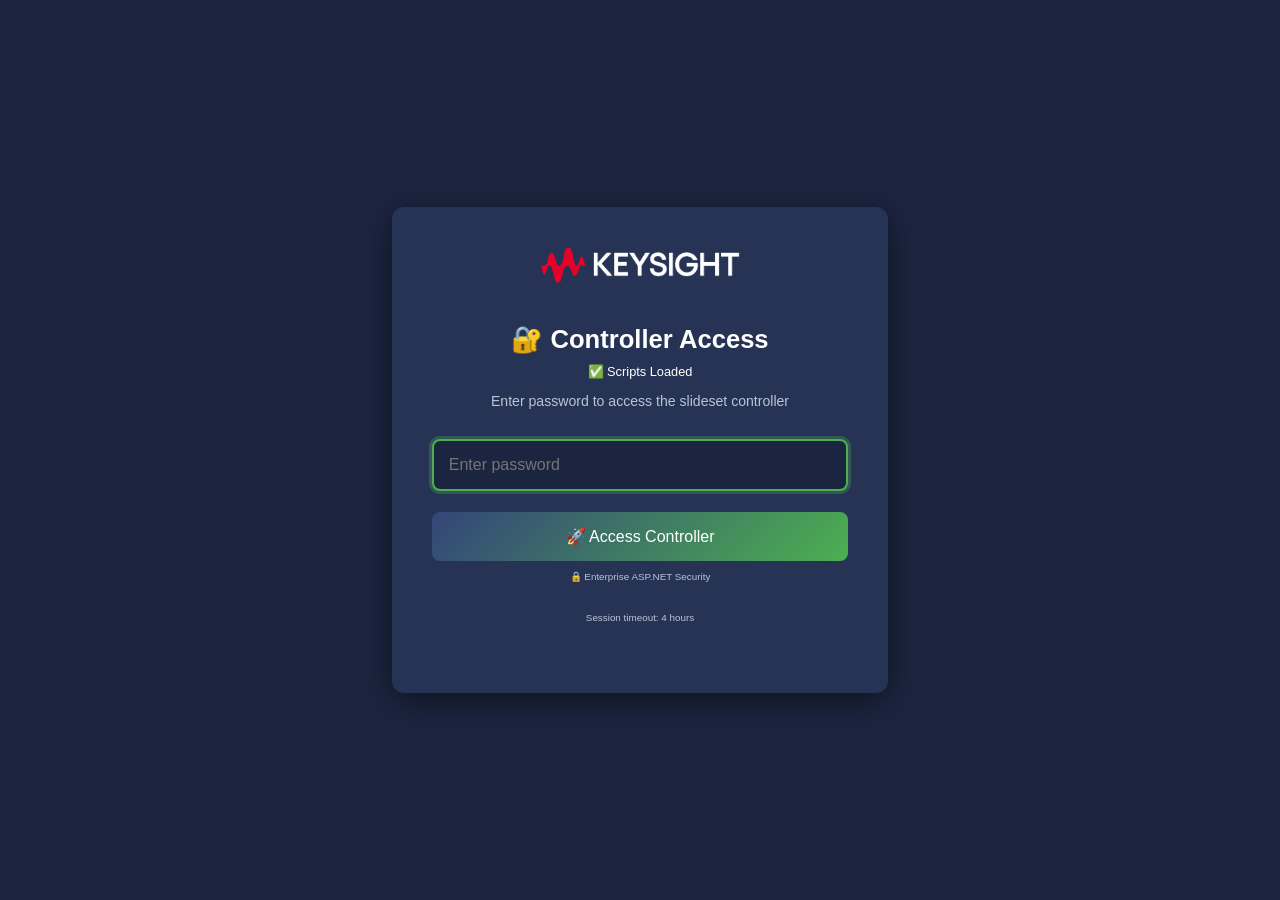
==== controller.html @ dbefb125 "testing 01" ====
<!DOCTYPE html>
<html lang="en">
<head>
    <meta charset="UTF-8">
    <meta name="viewport" content="width=device-width, initial-scale=1.0">
    <title>Production Controller</title>
    <link rel="icon" type="image/png" href="res/Keysight-Logo.png">
    <script>
        // EXTREME CACHE BUSTING - Generate unique timestamp for each resource
        const timestamp = Date.now();
        const version = 'EMERGENCY_' + timestamp;
        
        // Dynamically load CSS with timestamp
        const cssFiles = [
            'css/styles.css',
            'css/controller.css'
        ];
        cssFiles.forEach(file => {
            const link = document.createElement('link');
            link.rel = 'stylesheet';
            link.href = file + '?t=' + timestamp + '&nocache=' + Math.random();
            document.head.appendChild(link);
        });
    </script>
    <style>
        /* Authentication Modal Overlay */
        .auth-overlay {
            position: fixed;
            top: 0;
            left: 0;
            width: 100%;
            height: 100%;
            background: rgba(28, 37, 63, 0.95);
            backdrop-filter: blur(10px);
            display: flex;
            justify-content: center;
            align-items: center;
            z-index: 10000;
            transition: opacity 0.3s ease;
        }
        
        .auth-overlay.hidden {
            opacity: 0;
            pointer-events: none;
        }
        
        .auth-container {
            background-color: #263354;
            padding: 40px;
            border-radius: 12px;
            box-shadow: 0 8px 32px rgba(0, 0, 0, 0.5);
            text-align: center;
            min-width: 350px;
            max-width: 90vw;
            color: white;
            transform: scale(0.9);
            transition: transform 0.3s ease;
        }
        
        .auth-overlay:not(.hidden) .auth-container {
            transform: scale(1);
        }
        
        .auth-container .logo {
            width: 200px;
            margin-bottom: 20px;
        }
        
        .auth-container h1 {
            margin-bottom: 10px;
            color: #ffffff;
            font-size: 2em;
        }
        
        .auth-container p {
            margin-bottom: 30px;
            color: #b8c5d6;
            font-size: 1.1em;
        }
        
        .password-input {
            width: 100%;
            padding: 15px;
            margin-bottom: 20px;
            border: 2px solid #334579;
            border-radius: 8px;
            background-color: #1c253f;
            color: white;
            font-size: 16px;
            box-sizing: border-box;
        }
        
        .password-input:focus {
            outline: none;
            border-color: #4caf50;
            box-shadow: 0 0 0 3px rgba(76, 175, 80, 0.3);
        }
        
        .login-btn {
            width: 100%;
            padding: 15px;
            background: linear-gradient(135deg, #334579 0%, #4caf50 100%);
            color: white;
            border: none;
            border-radius: 8px;
            font-size: 16px;
            cursor: pointer;
            transition: all 0.3s ease;
        }
        
        .login-btn:hover {
            transform: translateY(-2px);
            box-shadow: 0 4px 12px rgba(76, 175, 80, 0.4);
        }
        
        .error-message {
            background-color: #e53e3e;
            color: white;
            padding: 12px;
            border-radius: 6px;
            margin-top: 15px;
            display: none;
        }
        
        /* Main controller should be hidden when not authenticated */
        .controller-content {
            opacity: 0;
            pointer-events: none;
            transition: opacity 0.3s ease;
        }
        
        .controller-content.authenticated {
            opacity: 1;
            pointer-events: auto;
        }
    </style>
    <script>
        // Global authentication variables
        const CONTROLLER_PASSWORD_HASH = 'db7592c22f958f782f80e3c1122a85eaf26fe077627db67ef2d830ed3cc98e89';
        const SESSION_DURATION = 4 * 60 * 60 * 1000; // 4 hours
    </script>
</head>
<body>
    <!-- Authentication Overlay Modal -->
    <div id="authOverlay" class="auth-overlay">
        <div class="auth-container">
            <img src="res/Keysight-Logo.png" alt="Keysight Logo" class="logo">
            <h1>🔐 Controller Access</h1>
        <div class="loading-status">🔄 Initializing...</div>
        
        <!-- Dynamic Script Loading with Extreme Cache Busting -->
        <script>
            // Load JavaScript files with extreme cache busting
            const scriptTimestamp = Date.now();
            const scripts = [
                'config.js',
                'js/data-manager-serverwide.js', 
                'js/controller.js'
            ];
            
            let loadedCount = 0;
            const totalScripts = scripts.length;
            
            scripts.forEach((src, index) => {
                const script = document.createElement('script');
                script.src = src + '?EMERGENCY_BUST=' + scriptTimestamp + '&rand=' + Math.random() + '&index=' + index;
                script.onload = () => {
                    loadedCount++;
                    console.log('✅ Loaded:', src);
                    if (loadedCount === totalScripts) {
                        document.querySelector('.loading-status').textContent = '✅ Scripts Loaded';
                    }
                };
                script.onerror = () => {
                    console.error('❌ FAILED to load: ' + src);
                };
                document.head.appendChild(script);
            });
        </script>
            <p>Enter password to access the slideset controller</p>
            
            <form id="authForm">
                <input type="password" id="passwordInput" class="password-input" 
                       placeholder="Enter password" required autocomplete="current-password">
                <button type="submit" class="login-btn">🚀 Access Controller</button>
            </form>
            
            <div id="errorMessage" class="error-message"></div>
            
            <div style="margin-top: 0.6vw; font-size: 0.7vw; color: #8a94a6;">
                <p>🔒 Enterprise ASP.NET Security</p>
                <p>Session timeout: 4 hours</p>
            </div>
        </div>
    </div>

    <!-- Main Controller Content (hidden until authenticated) -->
    <div id="controllerContent" class="controller-content">
        <!-- Authentication Header -->
        <div class="auth-header">
            <div id="authStatus">
                <span id="authMessage">🔒 Not Authenticated</span>
            </div>
            <button id="logout-btn" onclick="logout()">Logout</button>
        </div>

        <div id="controller-container">
        <!-- Row 1, Col 1: Production Area Status Controller -->
        <div class="column" data-grid-row="1" data-grid-column="1">
            <h2>Production Area Status</h2>
            <div class="status-grid">
                <!-- ...status items as before... -->
                <div class="status-item">
                    <div class="toggle-container" data-area="thinfilm"><div class="toggle-switch"></div></div><label for="thinfilm-toggle">Thinfilm</label>
                </div>
                <div class="status-item">
                    <div class="toggle-container" data-area="thickfilm"><div class="toggle-switch"></div></div><label for="thickfilm-toggle">Thickfilm</label>
                </div>
                <div class="status-item">
                    <div class="toggle-container" data-area="laser"><div class="toggle-switch"></div></div><label for="laser-toggle">Laser</label>
                </div>
                <div class="status-item">
                    <div class="toggle-container" data-area="furnace"><div class="toggle-switch"></div></div><label for="furnace-toggle">Furnace</label>
                </div>
                <div class="status-item">
                    <div class="toggle-container" data-area="die-attach"><div class="toggle-switch"></div></div><label for="die-attach-toggle">Die Attach</label>
                </div>
                <div class="status-item">
                    <div class="toggle-container" data-area="wire-bond"><div class="toggle-switch"></div></div><label for="wire-bond-toggle">Wire Bond</label>
                </div>
                <div class="status-item">
                    <div class="toggle-container" data-area="test"><div class="toggle-switch"></div></div><label for="test-toggle">Test</label>
                </div>
                <div class="status-item">
                    <div class="toggle-container" data-area="probes-smt"><div class="toggle-switch"></div></div><label for="probes-smt-toggle">Probes & SMT</label>
                </div>
                <div class="status-item">
                    <div class="toggle-container" data-area="kitting-packaging"><div class="toggle-switch"></div></div><label for="kitting-packaging-toggle">Kitting & Pkg.</label>
                </div>
                <div class="status-item">
                    <div class="toggle-container" data-area="grind"><div class="toggle-switch"></div></div><label for="grind-toggle">Grind</label>
                </div>
                <div class="status-item">
                    <div class="toggle-container" data-area="tvac"><div class="toggle-switch"></div></div><label for="tvac-toggle">TVAC (Calpod)</label>
                </div>
                <div class="status-item">
                    <div class="toggle-container" data-area="failure-analysis"><div class="toggle-switch"></div></div><label for="failure-analysis-toggle">FA / II</label>
                </div>
                <div class="status-item">
                    <div class="toggle-container" data-area="stockroom"><div class="toggle-switch"></div></div><label for="stockroom-toggle">Stockroom</label>
                </div>
                <div class="status-item">
                    <div class="toggle-container" data-area="tpfc"><div class="toggle-switch"></div></div><label for="tpfc-toggle">TPFC (Model Ship)</label>
                </div>
            </div>
        </div>

        <!-- Row 1, Col 2: Slide Control -->
        <div class="column" data-grid-row="1" data-grid-column="2">
            <h2>Slide Control</h2>
            <div style="display: grid; grid-template-columns: 1fr 1fr; grid-template-rows: 1fr 1fr; gap: 0.3vw; margin-bottom: 0.3vw;">
                <div>
                    <label for="text-duration">Quality Slide Duration:</label>
                    <input type="number" id="text-duration" value="5" min="1" style="width: 100%;">
                </div>
                <div>
                    <label for="plot-duration">Plot Slide Duration:</label>
                    <input type="number" id="plot-duration" value="15" min="1" style="width: 100%;">
                </div>
                <div>
                    <label for="notes-duration">Announcement Slide Duration:</label>
                    <input type="number" id="notes-duration" value="10" min="1" style="width: 100%;">
                </div>
                <div>
                    <label for="commit-duration">Commits Slide Duration:</label>
                    <input type="number" id="commit-duration" value="10" min="1" style="width: 100%;">
                </div>
            </div>
            <div style="display: flex; gap: 0.3vw; justify-content: center;">
                <button id="update-settings">Update Settings</button>
            </div>
        </div>

        <!-- Row 1, Col 3: Announcements -->
        <div class="column" data-grid-row="1" data-grid-column="3">
            <h2>Announcements</h2>
            <!-- Toolbar for rich text editing -->
            <div id="rich-text-toolbar">
                <button type="button" onclick="document.execCommand('bold')"><b>B</b></button>
                <button type="button" onclick="document.execCommand('italic')"><i>I</i></button>
                <button type="button" onclick="document.execCommand('underline')"><u>U</u></button>
                <select id="font-size-selector" style="margin-left: 1vw;">
                    <option value="36pt">36pt</option>
                    <option value="48pt">48pt</option>
                    <option value="72pt">72pt</option>
                    <option value="128pt">128pt</option>
                </select>
                <input type="color" id="font-color-selector" value="#E61515" style="width: 2.6vw; height: 1.9vw; vertical-align: middle;">
                <button type="button" onclick="document.execCommand('insertUnorderedList')" style="margin-left: 1vw;">• List</button>
                <button type="button" onclick="document.execCommand('insertOrderedList')">1. List</button>
            </div>
            <!-- Content-editable div for rich text input -->
            <div id="notes-input" contenteditable="true">
                Enter announcements here...
            </div>
            <br>
            <button id="clear-notes" style="margin:0 0.3vw 0 0.1vw;">Clear Announcements</button>
            <button id="update-notes">Update Announcements</button>
        </div>

        <!-- Row 2, Col 1: One Lean Idea (OLI) -->
        <div class="column" data-grid-row="2" data-grid-column="1">
            <h2>One Lean Idea (OLI)</h2>
            <div style="margin-bottom: 0.3vw;">
                <label for="oli-annual-goal" style="font-weight: bold;">Annual Goal:</label>
                <input type="number" id="oli-annual-goal" style="width: 100%; margin-top: 0.1vw; margin-bottom: 0.2vw;">
            </div>
            <div style="display: grid; grid-template-columns: 1fr 1fr; gap: 0.2vw;">
                <div>
                    <label for="oli-q1">Q1 Accomplishment:</label>
                    <input type="number" id="oli-q1" style="width: 100%; margin-top: 0.1vw;">
                </div>
                <div>
                    <label for="oli-q2">Q2 Accomplishment:</label>
                    <input type="number" id="oli-q2" style="width: 100%; margin-top: 0.1vw;">
                </div>
                <div>
                    <label for="oli-q3">Q3 Accomplishment:</label>
                    <input type="number" id="oli-q3" style="width: 100%; margin-top: 0.1vw;">
                </div>
                <div>
                    <label for="oli-q4">Q4 Accomplishment:</label>
                    <input type="number" id="oli-q4" style="width: 100%; margin-top: 0.1vw;">
                </div>
            </div>
            <div style="width: 100%; display: flex; justify-content: center; margin-top: 0.3vw;">
                <button id="update-oli">Update OLI</button>
            </div>
        </div>
        <!-- Row 2, Col 2: Plot Data Table -->
        <div class="column" data-grid-row="2" data-grid-column="2" style="overflow-y: auto; height: 100%;">
            <h2 style="margin-bottom: 0.2vw;">Absorption Data</h2>
            <div style="display: flex; gap: 0.2vw; margin-bottom: 0.1vw;">
                <button id="add-plot-row">Add Row</button>
                <button id="delete-plot-row">Delete Row</button>
            </div>
            <table id="plot-data-table" border="1" style="width:100%;">
                <thead>
                    <tr>
                        <th>Day</th>
                        <th>Cleanroom</th>
                        <th>SMT</th>
                        <th>CSTC</th>
                    </tr>
                </thead>
                <tbody contenteditable="true">
                    <tr>
                        <td>1</td>
                        <td>85</td>
                        <td>90</td>
                        <td>80</td>
                    </tr>
                    <tr>
                        <td>2</td>
                        <td>87</td>
                        <td>92</td>
                        <td>82</td>
                    </tr>
                    <tr>
                        <td>3</td>
                        <td>89</td>
                        <td>94</td>
                        <td>84</td>
                    </tr>
                    <tr>
                        <td>4</td>
                        <td>91</td>
                        <td>96</td>
                        <td>86</td>
                    </tr>
                    <tr>
                        <td>5</td>
                        <td>93</td>
                        <td>98</td>
                        <td>88</td>
                    </tr>
                    <tr>
                        <td>6</td>
                        <td>95</td>
                        <td>100</td>
                        <td>90</td>
                    </tr>
                    <tr>
                        <td>7</td>
                        <td>97</td>
                        <td>102</td>
                        <td>92</td>
                    </tr>
                    <tr>
                        <td>8</td>
                        <td>99</td>
                        <td>104</td>
                        <td>94</td>
                    </tr>
                    <tr>
                        <td>9</td>
                        <td>101</td>
                        <td>106</td>
                        <td>96</td>
                    </tr>
                </tbody>
            </table>
            <div style="width: 100%; display: flex; justify-content: center; margin-top: 0.2vw;">
                <button id="update-plot-data">Update Plot Data</button>
            </div>
        </div>
        <!-- Row 2, Col 3: User-modifiable table -->
        <div class="column" data-grid-row="2" data-grid-column="3" style="overflow-y: auto; height: 100%;">
            <h2 style="margin-bottom: 0.2vw;">Commits</h2>
            <div style="display: flex; gap: 0.2vw; margin-bottom: 0.1vw;">
                <button id="add-row">Add Row</button>
                <button id="delete-row">Delete Row</button>
            </div>
            <table id="user-table" border="1" style="width:100%;">
                <thead>
                    <tr>
                        <th>Part #</th>
                        <th>Qty.</th>
                        <th>Date</th>
                        <th>Location</th>
                    </tr>
                </thead>
                <tbody contenteditable="true">
                    <tr>
                        <td>PP0004A-F6</td>
                        <td>10</td>
                        <td>8/19</td>
                        <td>Test</td>
                    </tr>
                    <tr>
                        <td>DP0010A-F6</td>
                        <td>7</td>
                        <td>8/19</td>
                        <td>Test</td>
                    </tr>
                    <tr>
                        <td>N7024A-F6</td>
                        <td>10</td>
                        <td>8/23</td>
                        <td>Final Package</td>
                    </tr>
                    <tr>
                        <td>N5426-60020</td>
                        <td>40</td>
                        <td>8/23</td>
                        <td>Kitting</td>
                    </tr>
                    <tr>
                        <td>N5381-60030</td>
                        <td>40</td>
                        <td>8/23</td>
                        <td>Kitting</td>
                    </tr>
                    <tr>
                        <td>MX0106-60001</td>
                        <td>10</td>
                        <td>8/23</td>
                        <td>Assembly</td>
                    </tr>
                    <tr>
                        <td>E2678-60020</td>
                        <td>20</td>
                        <td>8/23</td>
                        <td>Final Package</td>
                    </tr>
                </tbody>
            </table>
            <div style="width: 100%; display: flex; justify-content: center; margin-top: 0.2vw;">
                <button id="update-commits">Update Commits Table</button>
            </div>
        </div>
        </div> <!-- End of controller-container -->
    </div> <!-- End of controllerContent -->
    
    <script>
        // Integrated Authentication & Controller Management
        class IntegratedController {
            constructor() {
                this.authOverlay = document.getElementById('authOverlay');
                this.controllerContent = document.getElementById('controllerContent');
                this.authMessage = document.getElementById('authMessage');
                this.isInitialized = false; // Flag to prevent duplicate initialization
                
                this.init();
            }
            
            init() {
                this.setupEventListeners();
                this.checkAuthentication();
                this.updateAuthStatus();
                
                // Focus password input when overlay is shown
                this.authOverlay.querySelector('#passwordInput').focus();
            }
            
            setupEventListeners() {
                // Authentication form submission
                document.getElementById('authForm').addEventListener('submit', (e) => {
                    e.preventDefault();
                    this.handleLogin();
                });
                
                // Check authentication periodically
                setInterval(() => {
                    this.checkAuthentication();
                    this.updateAuthStatus();
                }, 30000); // Check every 30 seconds
            }
            
            async handleLogin() {
                const password = document.getElementById('passwordInput').value;
                const errorDiv = document.getElementById('errorMessage');
                
                try {
                    errorDiv.style.display = 'none';
                    
                    // Hash the password
                    const passwordHash = await this.hashPassword(password);
                    
                    if (passwordHash === CONTROLLER_PASSWORD_HASH) {
                        // Secure ASP.NET authentication only
                        if (window.DataManager) {
                            try {
                                const secureResult = await window.DataManager.authenticate(password);
                                if (secureResult.success) {
                                    this.showController();
                                    this.updateAuthStatus();
                                    
                                    // Clear password input
                                    document.getElementById('passwordInput').value = '';
                                } else {
                                    throw new Error(secureResult.message || 'Authentication failed');
                                }
                            } catch (secureError) {
                                console.error('🚫 Secure authentication failed:', secureError.message);
                                throw new Error(secureError.message || 'Server authentication failed');
                            }
                        } else {
                            throw new Error('DataManager not available - server required');
                        }
                        
                    } else {
                        throw new Error('Incorrect password');
                    }
                    
                } catch (error) {
                    console.error('Authentication failed:', error);
                    this.showError(error.message || 'Authentication failed');
                    document.getElementById('passwordInput').value = '';
                    document.getElementById('passwordInput').focus();
                }
            }
            
            checkAuthentication() {
                // Check secure authentication first
                if (window.DataManager && window.DataManager.isAuthenticated()) {
                    this.showController();
                    return true;
                }
                
                // Check legacy authentication
                const authData = sessionStorage.getItem('authSession');
                if (!authData) {
                    this.showLogin();
                    return false;
                }
                
                try {
                    const auth = JSON.parse(authData);
                    const now = Date.now();
                    
                    if (!auth.authenticated || !auth.timestamp) {
                        throw new Error('Invalid auth data');
                    }
                    
                    if (now - auth.timestamp > SESSION_DURATION) {
                        throw new Error('Session expired');
                    }
                    
                    this.showController();
                    return true;
                    
                } catch (error) {
                    console.log('Authentication check failed:', error.message);
                    sessionStorage.removeItem('authSession');
                    this.showLogin();
                    return false;
                }
            }
            
            showLogin() {
                this.authOverlay.classList.remove('hidden');
                this.controllerContent.classList.remove('authenticated');
                setTimeout(() => {
                    document.getElementById('passwordInput').focus();
                }, 300);
            }
            
            showController() {
                this.authOverlay.classList.add('hidden');
                this.controllerContent.classList.add('authenticated');
                
                // Initialize controller data after authentication with small delay (only once)
                if (!this.isInitialized) {
                    this.isInitialized = true;
                    setTimeout(() => {
                        if (window.initializeController) {
                            window.initializeController().catch(error => {
                                console.error('Failed to initialize controller after authentication:', error);
                                this.isInitialized = false; // Reset flag on error to allow retry
                            });
                        }
                    }, 100); // Small delay to ensure authentication state is fully established
                }
            }
            
            showError(message) {
                const errorDiv = document.getElementById('errorMessage');
                errorDiv.textContent = message;
                errorDiv.style.display = 'block';
                
                // Hide error after 5 seconds
                setTimeout(() => {
                    errorDiv.style.display = 'none';
                }, 5000);
            }
            
            updateAuthStatus() {
                const messageSpan = this.authMessage;
                
                // Check secure authentication only
                if (window.DataManager && window.DataManager.isAuthenticated()) {
                    const authStatus = window.DataManager.getAuthStatus();
                    // Clean authentication method string for display
                    let displayMethod = authStatus.method;
                    if (authStatus.method === 'aspnet_server_session') {
                        displayMethod = 'ASP.NET Server-Wide Storage';
                    } else if (authStatus.method === 'aspnet_application_state') {
                        displayMethod = 'Server-Wide Persistent Storage';
                    }
                    messageSpan.textContent = `🔓 Authenticated (${displayMethod})`;
                    messageSpan.style.color = '#4caf50';
                    console.log('Authentication status:', authStatus);
                } else {
                    messageSpan.textContent = '🔒 Not Authenticated';
                    messageSpan.style.color = '#f44336';
                }
            }
            
            async hashPassword(password) {
                const encoder = new TextEncoder();
                const data = encoder.encode(password);
                const hashBuffer = await crypto.subtle.digest('SHA-256', data);
                const hashArray = Array.from(new Uint8Array(hashBuffer));
                return hashArray.map(b => b.toString(16).padStart(2, '0')).join('');
            }
        }
        
        // Global logout function for the logout button
        function logout() {
            if (window.DataManager) {
                window.DataManager.logout();
            }
            console.log('Logged out - all sessions cleared');
            
            // Reset initialization flag
            if (window.controller) {
                window.controller.isInitialized = false;
            }
            
            // Reinitialize to show login
            window.controller.checkAuthentication();
            window.controller.updateAuthStatus();
        }
        
        // Initialize the integrated controller
        document.addEventListener('DOMContentLoaded', function() {
            window.controller = new IntegratedController();
            
            // Helper function to generate password hash (for admin use)
            // Open browser console and run: generateHash('your-new-password')
            window.generateHash = async (pwd) => {
                const hash = await window.controller.hashPassword(pwd);
                console.log('Hash for "' + pwd + '":', hash);
                return hash;
            };
        });
    </script>
</body>
</html>
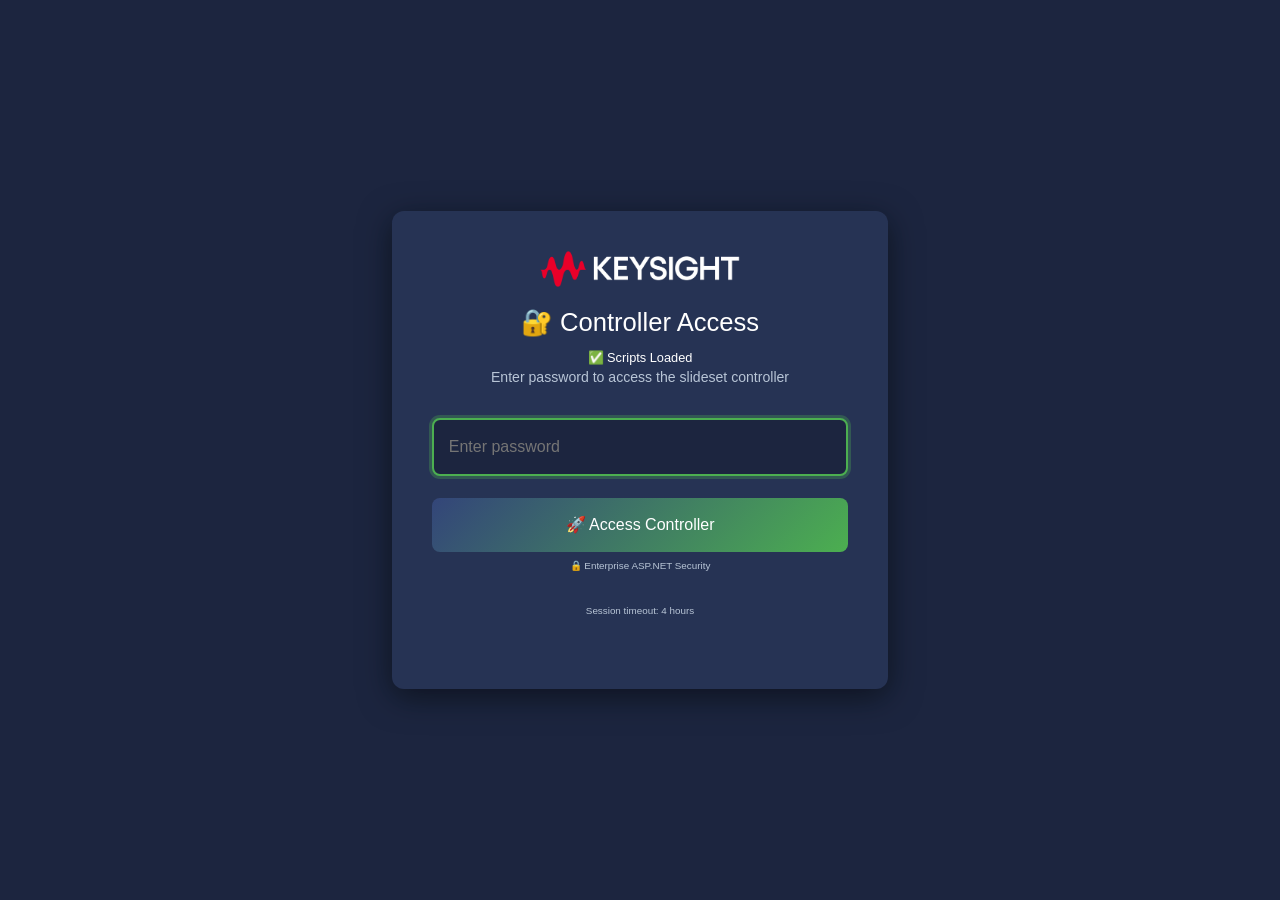
==== commit 16eccd31: "Refactor controller UI with Bootstrap layout, forms, and card structure" ====
--- a/controller.html
+++ b/controller.html
@@ -5,9 +5,18 @@
     <meta name="viewport" content="width=device-width, initial-scale=1.0">
     <title>Production Controller</title>
     <link rel="icon" type="image/png" href="res/Keysight-Logo.png">
+
+    
+    <link href="https://cdn.jsdelivr.net/npm/bootstrap@5.3.3/dist/css/bootstrap.min.css" rel="stylesheet">
     <script>
-        // EXTREME CACHE BUSTING - Generate unique timestamp for each resource
+        // ====== WHAT THIS DOES ======
+        // Dynamically loads CSS files with a timestamp
+
+        // ====== WHY ======
+        // Prevents browser from using old cached CSS
+
         const timestamp = Date.now();
+        
         const version = 'EMERGENCY_' + timestamp;
         
         // Dynamically load CSS with timestamp
@@ -15,13 +24,19 @@
             'css/styles.css',
             'css/controller.css'
         ];
+
+        // Loop through each CSS file and attach it to the page
         cssFiles.forEach(file => {
             const link = document.createElement('link');
             link.rel = 'stylesheet';
+
+            // Add unique query string to force refresh
             link.href = file + '?t=' + timestamp + '&nocache=' + Math.random();
+
             document.head.appendChild(link);
         });
     </script>
+
     <style>
         /* Authentication Modal Overlay */
         .auth-overlay {
@@ -36,7 +51,7 @@
             justify-content: center;
             align-items: center;
             z-index: 10000;
-            transition: opacity 0.3s ease;
+            transition: opacity 0s ease;
         }
         
         .auth-overlay.hidden {
@@ -54,7 +69,7 @@
             max-width: 90vw;
             color: white;
             transform: scale(0.9);
-            transition: transform 0.3s ease;
+            transition: transform 0s ease;
         }
         
         .auth-overlay:not(.hidden) .auth-container {
@@ -126,7 +141,7 @@
         .controller-content {
             opacity: 0;
             pointer-events: none;
-            transition: opacity 0.3s ease;
+            transition: opacity 0s ease;
         }
         
         .controller-content.authenticated {
@@ -134,18 +149,25 @@
             pointer-events: auto;
         }
     </style>
+
     <script>
         // Global authentication variables
         const CONTROLLER_PASSWORD_HASH = 'db7592c22f958f782f80e3c1122a85eaf26fe077627db67ef2d830ed3cc98e89';
         const SESSION_DURATION = 4 * 60 * 60 * 1000; // 4 hours
     </script>
 </head>
+
 <body>
+    <!-- Full-screen login overlay -->
     <!-- Authentication Overlay Modal -->
     <div id="authOverlay" class="auth-overlay">
+
         <div class="auth-container">
+            <!-- Logo -->
             <img src="res/Keysight-Logo.png" alt="Keysight Logo" class="logo">
+           
             <h1>🔐 Controller Access</h1>
+
         <div class="loading-status">🔄 Initializing...</div>
         
         <!-- Dynamic Script Loading with Extreme Cache Busting -->
@@ -178,13 +200,18 @@
             });
         </script>
             <p>Enter password to access the slideset controller</p>
-            
+            <!-- Login form -->
             <form id="authForm">
+
+                <!-- Password input -->
                 <input type="password" id="passwordInput" class="password-input" 
                        placeholder="Enter password" required autocomplete="current-password">
+
+                <!-- Submit button -->
                 <button type="submit" class="login-btn">🚀 Access Controller</button>
             </form>
             
+            <!-- Error message area -->
             <div id="errorMessage" class="error-message"></div>
             
             <div style="margin-top: 0.6vw; font-size: 0.7vw; color: #8a94a6;">
@@ -194,10 +221,13 @@
         </div>
     </div>
 
+    
     <!-- Main Controller Content (hidden until authenticated) -->
     <div id="controllerContent" class="controller-content">
+
         <!-- Authentication Header -->
         <div class="auth-header">
+
             <div id="authStatus">
                 <span id="authMessage">🔒 Not Authenticated</span>
             </div>
@@ -205,10 +235,14 @@
         </div>
 
         <div id="controller-container">
+
         <!-- Row 1, Col 1: Production Area Status Controller -->
-        <div class="column" data-grid-row="1" data-grid-column="1">
-            <h2>Production Area Status</h2>
-            <div class="status-grid">
+        <div class="column card" data-grid-row="1" data-grid-column="1">
+            <div class="card-header">
+                <h2>Production Area Status</h2>
+            </div>
+
+            <div class="status-grid card-body">
                 <!-- ...status items as before... -->
                 <div class="status-item">
                     <div class="toggle-container" data-area="thinfilm"><div class="toggle-switch"></div></div><label for="thinfilm-toggle">Thinfilm</label>
@@ -253,69 +287,90 @@
                     <div class="toggle-container" data-area="tpfc"><div class="toggle-switch"></div></div><label for="tpfc-toggle">TPFC (Model Ship)</label>
                 </div>
             </div>
+
         </div>
 
         <!-- Row 1, Col 2: Slide Control -->
-        <div class="column" data-grid-row="1" data-grid-column="2">
-            <h2>Slide Control</h2>
-            <div style="display: grid; grid-template-columns: 1fr 1fr; grid-template-rows: 1fr 1fr; gap: 0.3vw; margin-bottom: 0.3vw;">
-                <div>
-                    <label for="text-duration">Quality Slide Duration:</label>
+        <div class="column card" data-grid-row="1" data-grid-column="2">
+            <div class="card-header">
+                <h2>Slide Control</h2>
+            </div>
+
+            <div style="display: grid; grid-template-columns: 1fr 1fr; grid-template-rows: 1fr 1fr; gap: 0.3vw; margin-bottom: 0.3vw;" class="card-body">
+                <div>
+                    <label for="text-duration" class="form-label">Quality Slide Duration:</label>
                     <input type="number" id="text-duration" value="5" min="1" style="width: 100%;">
                 </div>
                 <div>
-                    <label for="plot-duration">Plot Slide Duration:</label>
+                    <label for="plot-duration" class="form-label">Plot Slide Duration:</label>
                     <input type="number" id="plot-duration" value="15" min="1" style="width: 100%;">
                 </div>
                 <div>
-                    <label for="notes-duration">Announcement Slide Duration:</label>
+                    <label for="notes-duration" class="form-label">Announcement Slide Duration:</label>
                     <input type="number" id="notes-duration" value="10" min="1" style="width: 100%;">
                 </div>
                 <div>
-                    <label for="commit-duration">Commits Slide Duration:</label>
+                    <label for="commit-duration" class="form-label">Commits Slide Duration:</label>
                     <input type="number" id="commit-duration" value="10" min="1" style="width: 100%;">
                 </div>
             </div>
-            <div style="display: flex; gap: 0.3vw; justify-content: center;">
+
+            <div class="card-footer">
                 <button id="update-settings">Update Settings</button>
             </div>
         </div>
 
         <!-- Row 1, Col 3: Announcements -->
-        <div class="column" data-grid-row="1" data-grid-column="3">
-            <h2>Announcements</h2>
+        <div class="column card" data-grid-row="1" data-grid-column="3">
+
+            <div class="card-header">
+                <h2>Announcements</h2>
+            </div>
             <!-- Toolbar for rich text editing -->
-            <div id="rich-text-toolbar">
-                <button type="button" onclick="document.execCommand('bold')"><b>B</b></button>
-                <button type="button" onclick="document.execCommand('italic')"><i>I</i></button>
-                <button type="button" onclick="document.execCommand('underline')"><u>U</u></button>
-                <select id="font-size-selector" style="margin-left: 1vw;">
-                    <option value="36pt">36pt</option>
-                    <option value="48pt">48pt</option>
-                    <option value="72pt">72pt</option>
-                    <option value="128pt">128pt</option>
-                </select>
-                <input type="color" id="font-color-selector" value="#E61515" style="width: 2.6vw; height: 1.9vw; vertical-align: middle;">
-                <button type="button" onclick="document.execCommand('insertUnorderedList')" style="margin-left: 1vw;">• List</button>
-                <button type="button" onclick="document.execCommand('insertOrderedList')">1. List</button>
-            </div>
-            <!-- Content-editable div for rich text input -->
-            <div id="notes-input" contenteditable="true">
-                Enter announcements here...
-            </div>
-            <br>
-            <button id="clear-notes" style="margin:0 0.3vw 0 0.1vw;">Clear Announcements</button>
-            <button id="update-notes">Update Announcements</button>
+            <div class="card-body">
+
+                <div id="rich-text-toolbar">
+                    <button type="button" onclick="document.execCommand('bold')" class="btn btn-primary"><b>B</b></button>
+                    <button type="button" onclick="document.execCommand('italic')" class="btn btn-primary"><i>I</i></button>
+                    <button type="button" onclick="document.execCommand('underline')" class="btn btn-primary"><u>U</u></button>
+                    <select id="font-size-selector">
+                        <option value="36pt">36pt</option>
+                        <option value="48pt">48pt</option>
+                        <option value="72pt">72pt</option>
+                        <option value="128pt">128pt</option>
+                    </select>
+                    <input type="color" id="font-color-selector" value="#E61515" class="btn btn-primary">
+                    <button type="button" onclick="document.execCommand('insertUnorderedList')"class="btn btn-primary">• List</button>
+                    <button type="button" onclick="document.execCommand('insertOrderedList')" class="btn btn-primary"  >1. List</button>
+                </div>
+
+                <!-- Content-editable div for rich text input -->
+                <div id="notes-input" contenteditable="true" class="form-control">
+                    Enter announcements here...
+                </div>
+
+            </div>
+
+            <div class="card-footer">
+                <button id="clear-notes" class="">Clear Announcements</button>
+                <button id="update-notes" class="">Update Announcements</button>
+            </div>
+
         </div>
 
         <!-- Row 2, Col 1: One Lean Idea (OLI) -->
-        <div class="column" data-grid-row="2" data-grid-column="1">
-            <h2>One Lean Idea (OLI)</h2>
-            <div style="margin-bottom: 0.3vw;">
-                <label for="oli-annual-goal" style="font-weight: bold;">Annual Goal:</label>
-                <input type="number" id="oli-annual-goal" style="width: 100%; margin-top: 0.1vw; margin-bottom: 0.2vw;">
-            </div>
-            <div style="display: grid; grid-template-columns: 1fr 1fr; gap: 0.2vw;">
+        <div class="column card" data-grid-row="2" data-grid-column="1">
+            <div class="card-header">
+                <h2>One Lean Idea (OLI)</h2>
+            </div>
+
+            <div class="card-body">
+                <div>
+                    <label for="oli-annual-goal" style="font-weight: bold;">Annual Goal:</label>
+                    <input type="number" id="oli-annual-goal" style="width: 100%;">
+                </div>
+
+                <div style="display: grid; grid-template-columns: 1fr 1fr; gap: 0.2vw;">
                 <div>
                     <label for="oli-q1">Q1 Accomplishment:</label>
                     <input type="number" id="oli-q1" style="width: 100%; margin-top: 0.1vw;">
@@ -333,17 +388,28 @@
                     <input type="number" id="oli-q4" style="width: 100%; margin-top: 0.1vw;">
                 </div>
             </div>
-            <div style="width: 100%; display: flex; justify-content: center; margin-top: 0.3vw;">
+            
+            </div>
+
+
+            <div class="card-footer">
                 <button id="update-oli">Update OLI</button>
             </div>
+
         </div>
+
         <!-- Row 2, Col 2: Plot Data Table -->
-        <div class="column" data-grid-row="2" data-grid-column="2" style="overflow-y: auto; height: 100%;">
-            <h2 style="margin-bottom: 0.2vw;">Absorption Data</h2>
+        <div class="column card" data-grid-row="2" data-grid-column="2" style="overflow-y: auto; height: 100%;">
+            <div class="card-header">
+                <h2>Absorption Data</h2>
+            </div>
+            
+            <div class="card-body">
             <div style="display: flex; gap: 0.2vw; margin-bottom: 0.1vw;">
                 <button id="add-plot-row">Add Row</button>
                 <button id="delete-plot-row">Delete Row</button>
             </div>
+
             <table id="plot-data-table" border="1" style="width:100%;">
                 <thead>
                     <tr>
@@ -410,78 +476,89 @@
                     </tr>
                 </tbody>
             </table>
-            <div style="width: 100%; display: flex; justify-content: center; margin-top: 0.2vw;">
+            </div>
+
+            <div class="card-footer">
                 <button id="update-plot-data">Update Plot Data</button>
             </div>
+
         </div>
+        
         <!-- Row 2, Col 3: User-modifiable table -->
-        <div class="column" data-grid-row="2" data-grid-column="3" style="overflow-y: auto; height: 100%;">
-            <h2 style="margin-bottom: 0.2vw;">Commits</h2>
-            <div style="display: flex; gap: 0.2vw; margin-bottom: 0.1vw;">
-                <button id="add-row">Add Row</button>
-                <button id="delete-row">Delete Row</button>
-            </div>
-            <table id="user-table" border="1" style="width:100%;">
-                <thead>
-                    <tr>
-                        <th>Part #</th>
-                        <th>Qty.</th>
-                        <th>Date</th>
-                        <th>Location</th>
-                    </tr>
-                </thead>
-                <tbody contenteditable="true">
-                    <tr>
-                        <td>PP0004A-F6</td>
-                        <td>10</td>
-                        <td>8/19</td>
-                        <td>Test</td>
-                    </tr>
-                    <tr>
-                        <td>DP0010A-F6</td>
-                        <td>7</td>
-                        <td>8/19</td>
-                        <td>Test</td>
-                    </tr>
-                    <tr>
-                        <td>N7024A-F6</td>
-                        <td>10</td>
-                        <td>8/23</td>
-                        <td>Final Package</td>
-                    </tr>
-                    <tr>
-                        <td>N5426-60020</td>
-                        <td>40</td>
-                        <td>8/23</td>
-                        <td>Kitting</td>
-                    </tr>
-                    <tr>
-                        <td>N5381-60030</td>
-                        <td>40</td>
-                        <td>8/23</td>
-                        <td>Kitting</td>
-                    </tr>
-                    <tr>
-                        <td>MX0106-60001</td>
-                        <td>10</td>
-                        <td>8/23</td>
-                        <td>Assembly</td>
-                    </tr>
-                    <tr>
-                        <td>E2678-60020</td>
-                        <td>20</td>
-                        <td>8/23</td>
-                        <td>Final Package</td>
-                    </tr>
-                </tbody>
-            </table>
-            <div style="width: 100%; display: flex; justify-content: center; margin-top: 0.2vw;">
+        <div class="column card" data-grid-row="2" data-grid-column="3" style="overflow-y: auto; height: 100%;">
+            <div class="card-header">
+                <h2>Commits</h2>
+            </div>
+            <div class="card-body">
+                <div style="display: flex; gap: 0.2vw; margin-bottom: 0.1vw;">
+                    <button id="add-row">Add Row</button>
+                    <button id="delete-row">Delete Row</button>
+                </div>
+                    <table id="user-table" border="1" style="width:100%;">
+                        <thead>
+                            <tr>
+                                <th>Part #</th>
+                                <th>Qty.</th>
+                                <th>Date</th>
+                                <th>Location</th>
+                            </tr>
+                        </thead>
+                        <tbody contenteditable="true">
+                            <tr>
+                                <td>PP0004A-F6</td>
+                                <td>10</td>
+                                <td>8/19</td>
+                                <td>Test</td>
+                            </tr>
+                            <tr>
+                                <td>DP0010A-F6</td>
+                                <td>7</td>
+                                <td>8/19</td>
+                                <td>Test</td>
+                            </tr>
+                            <tr>
+                                <td>N7024A-F6</td>
+                                <td>10</td>
+                                <td>8/23</td>
+                                <td>Final Package</td>
+                            </tr>
+                            <tr>
+                                <td>N5426-60020</td>
+                                <td>40</td>
+                                <td>8/23</td>
+                                <td>Kitting</td>
+                            </tr>
+                            <tr>
+                                <td>N5381-60030</td>
+                                <td>40</td>
+                                <td>8/23</td>
+                                <td>Kitting</td>
+                            </tr>
+                            <tr>
+                                <td>MX0106-60001</td>
+                                <td>10</td>
+                                <td>8/23</td>
+                                <td>Assembly</td>
+                            </tr>
+                            <tr>
+                                <td>E2678-60020</td>
+                                <td>20</td>
+                                <td>8/23</td>
+                                <td>Final Package</td>
+                            </tr>
+                        </tbody>
+                    </table>
+            </div>
+
+            <div class="card-footer">
                 <button id="update-commits">Update Commits Table</button>
             </div>
         </div>
         </div> <!-- End of controller-container -->
     </div> <!-- End of controllerContent -->
     
+    <script src="https://cdn.jsdelivr.net/npm/bootstrap@5.3.3/dist/js/bootstrap.bundle.min.js"></script>
+
     <script>
         // Integrated Authentication & Controller Management
         class IntegratedController {
@@ -620,7 +697,7 @@
                                 this.isInitialized = false; // Reset flag on error to allow retry
                             });
                         }
-                    }, 100); // Small delay to ensure authentication state is fully established
+                    }, 0); // Small delay to ensure authentication state is fully established
                 }
             }
             
